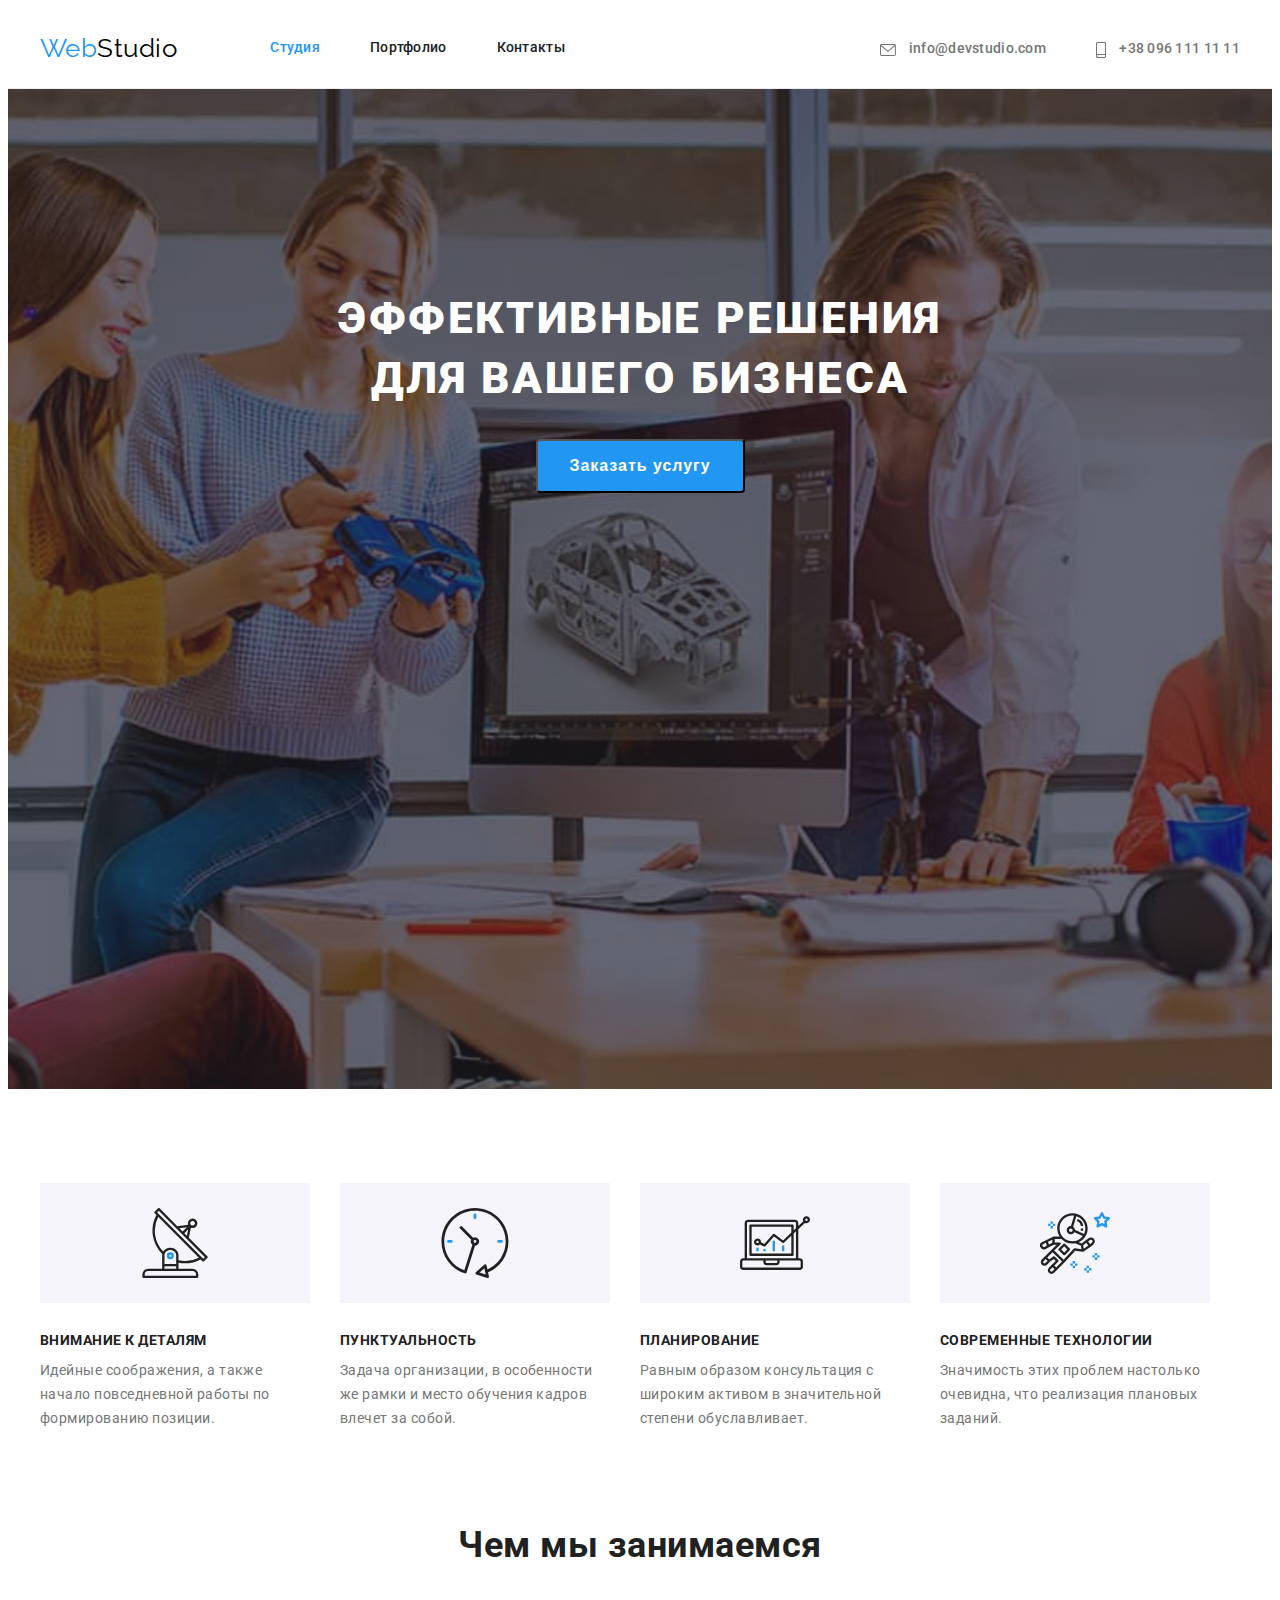
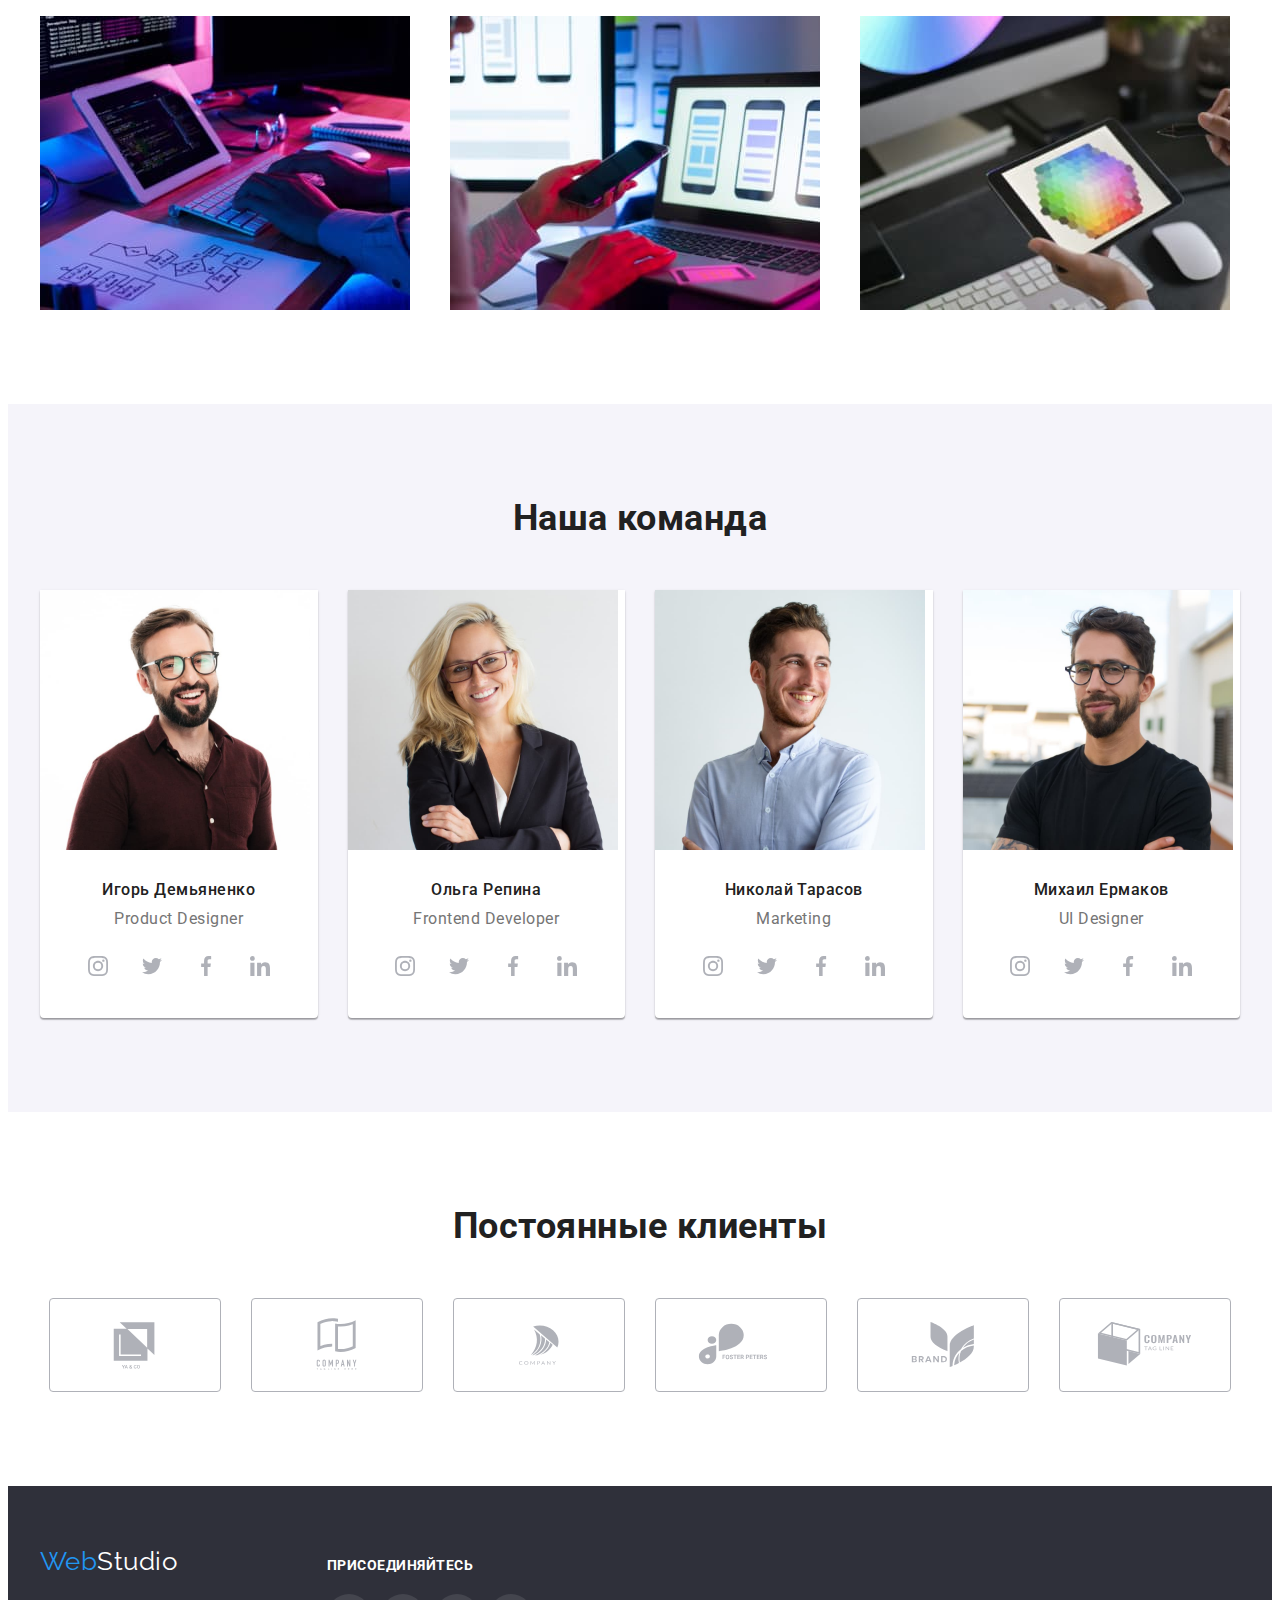
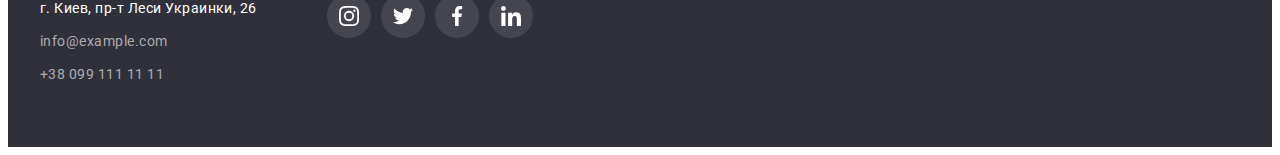
==== index.html @ 35ccf2a7 "Переносит работу 4" ====
<!DOCTYPE html>
<html lang="ru">
<head>
    <meta charset="UTF-8">
    <meta http-equiv="X-UA-Compatible" content="IE=edge">
    <meta name="viewport" content="width=device-width, initial-scale=1.0">
    <title>WebStudio</title>
    <link href="https://fonts.googleapis.com/css2?family=Raleway:wght@700&family=Roboto:wght@400;500;700;900&display=swap" rel="stylesheet">
    <link rel="stylesheet" href="https://cdnjs.cloudflare.com/ajax/libs/modern-normalize/1.1.0/modern-normalize.min.css"
        integrity="sha512-wpPYUAdjBVSE4KJnH1VR1HeZfpl1ub8YT/NKx4PuQ5NmX2tKuGu6U/JRp5y+Y8XG2tV+wKQpNHVUX03MfMFn9Q=="
        crossorigin="anonymous" referrerpolicy="no-referrer" />
    <link rel="stylesheet" href="./css/styles.css">
</head>
<body>
    <!-- ===========HEADER===========-->
    <header class="header-flex">
        <div class="container">
            <a href="./" class="header-logo link" lang="en">Web<span class="logo-firstly">Studio</span></a>
                <nav>
                    <ul class="header-list list">
                        <li class="header-item"><a href="./" class="link active">Студия</a></li>
                        <li class="header-item"><a href="./portfolio.html" class="link">Портфолио</a></li>
                        <li class="header-item"><a href="./" class="link">Контакты</a></li>
                    </ul>
                </nav>
                <ul class="contacts list">
                    <li class="contacts-item">
                        <a href="mailto:info@devstudio.com" class="link" lang="en">
                            <svg class="contacts-icon" width="16" height="12">
                                <use href="./images/icons.svg#icon-posht" >
                                </use>
                            </svg> info@devstudio.com</a></li>
                    <li class="contacts-item">
                        <a href="tel:+380961111111" class="link">
                            <svg class="contacts-icon" width="10" height="16">
                                <use href="./images/icons.svg#icon-smartphone">
                                </use>
                            </svg>
                        +38 096 111 11 11
                        </a>
                    </li>
                </ul>
        </div>
    </header>
    <!-- Main unique content -->
    <main>
        <!-- Hero section -->
        <section class="hero">
            <div class="container">
                <h1 class="hero-capt">Эффективные решения для вашего бизнеса</h1>
                <button type="button" class="btn">Заказать услугу</button>
            </div>
        </section>
        <!-- Section our advantage -->
        <section class="our-advantage">
            <div class="container">
            <h2 class="visually-hidden">Наши преимущества</h2>
                <ul class="advantage-list list">
                    <li class="list-item">
                        <div class="advantage-icon">
                            <svg width="70" height="70">
                                <use href="./images/icons.svg#icon-antenna"></use>
                            </svg>
                        </div>
                        <h3 class="item-caption">Внимание к деталям</h3>
                        <p class="item-text">Идейные соображения, а также начало повседневной работы по формированию позиции.</p>
                    </li>
                    <li class="list-item">
                        <div class="advantage-icon">
                            <svg width="70" height="70">
                                <use href="./images/icons.svg#icon-clock"></use>
                            </svg>
                        </div>
                        <h3 class="item-caption">Пунктуальность</h3>
                        <p class="item-text">Задача организации, в особенности же рамки и место обучения кадров влечет за собой.</p>
                    </li>
                    <li class="list-item">
                        <div class="advantage-icon">
                            <svg  width="70" height="70">
                                <use href="./images/icons.svg#icon-diagram"></use>
                            </svg>
                        </div>
                        <h3 class="item-caption">Планирование</h3>
                        <p class="item-text">Равным образом консультация с широким активом в значительной степени обуславливает.</p>
                    </li>
                    <li class="list-item">
                        <div class="advantage-icon">
                            <svg  width="70" height="70">
                                <use href="./images/icons.svg#icon-astronaut"></use>
                            </svg>
                        </div>
                        <h3 class="item-caption">Современные технологии</h3>
                        <p class="item-text">Значимость этих проблем настолько очевидна, что реализация плановых заданий.</p>
                    </li>
                </ul>
            </div>
        </section>
        <!-- What we do -->
        <section class="what-we-do">
            <div class="container">
                <h2 class="section-caption">Чем мы занимаемся</h2>
                <ul class="what-list list">
                    <li class="what-item"><img src="./images/what-we-do/box1.jpg" alt="hand on keyboard" width="370" class="img"></li>
                    <li class="what-item"><img src="./images/what-we-do/box2.jpg" alt="phone in hand" width="370"  class="img"></li>
                    <li class="what-item"><img src="./images/what-we-do/box3.jpg" alt="laptop in hand" width="370" class="img"></li>
                </ul>
            </div>
        </section>
        <!-- Our Team -->
        <section class="team">
            <div class="container">
                <h2 class="section-caption">Наша команда</h2>
                <ul class="team-list list">
                    <li class="item-team">
                        <img src="./images/our-team/img1.jpg" alt="man in glases" width="270" class="img">
                        <div class="team-padding">
                            <h3 class="team-caption">Игорь Демьяненко</h3>
                            <p class="team-text" lang="en">Product Designer</p>
                            <ul class="team-soc-list list">
                                <li class="team-soc-item">
                                    <a href="" class="team-soc-link link">
                                        <svg class="team-soc-icon" width="20" height="20">
                                            <use href="./images/icons.svg#icon-instagram"></use>
                                        </svg>
                                    </a>
                                </li>
                                <li class="team-soc-item">
                                    <a href="" class="team-soc-link link">
                                        <svg class="team-soc-icon" width="20" height="20">
                                            <use href="./images/icons.svg#icon-twitter"></use>
                                        </svg>
                                    </a>
                                </li>
                                <li class="team-soc-item">
                                    <a href="" class="team-soc-link link">
                                        <svg class="team-soc-icon" width="20" height="20">
                                            <use href="./images/icons.svg#icon-facebook"></use>
                                        </svg>
                                    </a>
                                </li>
                                <li class="team-soc-item">
                                    <a href="" class="team-soc-link link">
                                        <svg class="team-soc-icon" width="20" height="20">
                                            <use href="./images/icons.svg#icon-linkedin"></use>
                                        </svg>
                                    </a>
                                </li>
                            </ul>
                        </div>
                        
                    </li>
                    <li class="item-team">
                        <img src="./images/our-team/img2.jpg" alt="woman in glases" width="270"  class="img">
                        <div class="team-padding">
                            <h3 class="team-caption">Ольга Репина</h3>
                            <p class="team-text" lang="en">Frontend Developer</p>
                            <ul class="team-soc-list list">
                                <li class="team-soc-item">
                                    <a href="" class="team-soc-link link">
                                        <svg class="team-soc-icon" width="20" height="20">
                                            <use href="./images/icons.svg#icon-instagram"></use>
                                        </svg>
                                    </a>
                                </li>
                                <li class="team-soc-item">
                                    <a href="" class="team-soc-link link">
                                        <svg class="team-soc-icon" width="20" height="20">
                                            <use href="./images/icons.svg#icon-twitter"></use>
                                        </svg>
                                    </a>
                                </li>
                                <li class="team-soc-item">
                                    <a href="" class="team-soc-link link">
                                        <svg class="team-soc-icon" width="20" height="20">
                                            <use href="./images/icons.svg#icon-facebook"></use>
                                        </svg>
                                    </a>
                                </li>
                                <li class="team-soc-item">
                                    <a href="" class="team-soc-link link">
                                        <svg class="team-soc-icon" width="20" height="20">
                                            <use href="./images/icons.svg#icon-linkedin"></use>
                                        </svg>
                                    </a>
                                </li>
                            </ul>
                        </div>
                    </li>
                    <li class="item-team">
                        <img src="./images/our-team/img3.jpg" alt="man in shirt" width="270"  class="img">
                        <div class="team-padding">
                            <h3 class="team-caption">Николай Тарасов</h3>
                            <p class="team-text" lang="en">Marketing</p>
                            <ul class="team-soc-list list">
                                <li class="team-soc-item">
                                    <a href="" class="team-soc-link link">
                                        <svg class="team-soc-icon" width="20" height="20">
                                            <use href="./images/icons.svg#icon-instagram"></use>
                                        </svg>
                                    </a>
                                </li>
                                <li class="team-soc-item">
                                    <a href="" class="team-soc-link link">
                                        <svg class="team-soc-icon" width="20" height="20">
                                            <use href="./images/icons.svg#icon-twitter"></use>
                                        </svg>
                                    </a>
                                </li>
                                <li class="team-soc-item">
                                    <a href="" class="team-soc-link link">
                                        <svg class="team-soc-icon" width="20" height="20">
                                            <use href="./images/icons.svg#icon-facebook"></use>
                                        </svg>
                                    </a>
                                </li>
                                <li class="team-soc-item">
                                    <a href="" class="team-soc-link link">
                                        <svg class="team-soc-icon" width="20" height="20">
                                            <use href="./images/icons.svg#icon-linkedin"></use>
                                        </svg>
                                    </a>
                                </li>
                            </ul>
                        </div>
                    </li>
                    <li class="item-team">
                        <img src="./images/our-team/img4.jpg" alt="main in t-shirt" width="270"  class="img">
                        <div class="team-padding">
                            <h3 class="team-caption">Михаил Ермаков</h3>
                            <p  class="team-text" lang="en">UI Designer</p>
                            <ul class="team-soc-list list">
                                <li class="team-soc-item">
                                    <a href="" class="team-soc-link link">
                                        <svg class="team-soc-icon" width="20" height="20">
                                            <use href="./images/icons.svg#icon-instagram"></use>
                                        </svg>
                                    </a>
                                </li>
                                <li class="team-soc-item">
                                    <a href="" class="team-soc-link link">
                                        <svg class="team-soc-icon" width="20" height="20">
                                            <use href="./images/icons.svg#icon-twitter"></use>
                                        </svg>
                                    </a>
                                </li>
                                <li class="team-soc-item">
                                    <a href="" class="team-soc-link link">
                                        <svg class="team-soc-icon" width="20" height="20">
                                            <use href="./images/icons.svg#icon-facebook"></use>
                                        </svg>
                                    </a>
                                </li>
                                <li class="team-soc-item">
                                    <a href="" class="team-soc-link link">
                                        <svg class="team-soc-icon" width="20" height="20">
                                            <use href="./images/icons.svg#icon-linkedin"></use>
                                        </svg>
                                    </a>
                                </li>
                            </ul>
                        </div>
                    </li>
                </ul>
            </div>
        </section>
        <!-- Regular customers -->
        <section class="reg-clients">
            <div class="container">
                <h2 class="section-caption">Постоянные клиенты</h2>
                <ul class="clients-list list">
                    <li class="clients-item">
                        <a href="" class="clients-link link">
                            <svg class="clients-icon" width="106" height="60">
                                <use href="./images/icons.svg#icon-client-logo1"></use>
                            </svg>
                        </a>
                    </li>
                    <li class="clients-item">
                        <a href="" class="clients-link link">
                            <svg class="clients-icon" width="106" height="60">
                                <use href="./images/icons.svg#icon-client-logo2"></use>
                            </svg>
                        </a>
                    </li>
                    <li class="clients-item">
                        <a href="" class="clients-link link">
                            <svg class="clients-icon" width="106" height="60">
                                <use href="./images/icons.svg#icon-client-logo3"></use>
                            </svg>
                        </a>
                    </li>
                    <li class="clients-item">
                        <a href="" class="clients-link link">
                            <svg class="clients-icon" width="106" height="60">
                                <use href="./images/icons.svg#icon-client-logo4"></use>
                            </svg>
                        </a>
                    </li>
                    <li class="clients-item">
                        <a href="" class="clients-link link">
                            <svg class="clients-icon" width="106" height="60">
                                <use href="./images/icons.svg#icon-client-logo5"></use>
                            </svg>
                        </a>
                    </li>
                    <li class="clients-item">
                        <a href="" class="clients-link link">
                            <svg class="clients-icon" width="106" height="60">
                                <use href="./images/icons.svg#icon-client-logo6"></use>
                            </svg>
                        </a>
                    </li>
                </ul>
            </div>
        </section>
    </main>
    <!-- Footer -->
    <footer class="footer">
        <div class="container footer-flex">
            <div>
                <a href="./" class="footer-logo link" lang="en">Web<span class="logo-secondary">Studio</span></a>
                <address>    
                <ul class="list">
                    <li class="item-adress"><a href="https://goo.gl/maps/gdu9YAMxJbdQwpBC7" 
                    target="_blank" rel="noreferrer noopener nofollow" class="link">г. Киев, пр-т Леси Украинки, 26</a></li>
                    <li class="item-adress"><a href="mailto:info@example.com" class="link adress" lang="en">info@example.com</a></li>
                    <li class="item-adress"><a href="tel:+380991111111" class="link adress">+38 099 111 11 11</a></li>
                </ul>
                </address>
            </div>
            <div class="join">
                <h2 class="join-title">присоединяйтесь</h2>
                <ul class="join-list list">
                    <li class="join-item">
                        <a href="" class="join-link link">
                            <svg class="join-icon" width="20" height="20">
                                <use href="./images/icons.svg#icon-instagram"></use>
                            </svg>
                        </a>
                    </li>
                    <li class="join-item" >
                        <a href="" class="join-link link">
                            <svg class="join-icon" width="20" height="20">
                                <use href="./images/icons.svg#icon-twitter"></use>
                            </svg>
                        </a>
                    </li>
                    <li class="join-item">
                        <a href="" class="join-link link">
                            <svg class="join-icon" width="20" height="20">
                                <use href="./images/icons.svg#icon-facebook"></use>
                            </svg>
                        </a>
                    </li>
                    <li class="join-item">
                        <a href="" class="join-link link">
                            <svg class="join-icon" width="20" height="20">
                                <use href="./images/icons.svg#icon-linkedin"></use>
                            </svg>
                        </a>
                    </li>
                </ul>
            </div>
        </div>
    </footer>
</body>
</html>
---- css/styles.css ----
:root {
  --link-accent: #2196f3;
  --firstly-accent: #000000;
  --secondary-accent: #ffffff;
  --main-text: #212121;
  --secondary-text: #757575;
  --secondary-back: #2f303a;
  --hero-bg: #C4C4C4;
  --secbtn-color:#188ce8;
  --adress-color:rgba(255, 255, 255, 0.6);
  --bg-soc-link:rgba(255, 255, 255, 0.1);
  --border-accent:#ECECEC;
  --back-button:#f5f4fa;
  --sec-border-accent: #EEEEEE;
  --icon-color:#AFB1B8;
  --margin9:9px;
  --margin10:10px;
  --margin16:16px;
  --margin20:20px;
  --margin30:30px;
  --margin50:50px;
  --padding30:30px;
  --padding32:32px;
  --padding60:60px;
  --padding94:94px;
  --padding200:200px;
}

body {
  font-family: 'Roboto', sans-serif;
  letter-spacing: 0.03em;
}

/* Off style link */
.link {
  text-decoration: none;
}

/* Off style list */
.list {
  list-style-type: none;
}

/* margin-padding off */
h1,
h2,
h3,
h4,
h5,
h6,
p,
ul {
  margin: 0;
  padding: 0;
}

.container{
  width: 1200px;
  padding-left: 15px;
  padding-right: 15px;
  margin-left: auto;
  margin-right: auto;
  /* outline: 2px solid tomato; */
}


/* ===========HEADER=========== */
.header-flex{
  border-bottom: 1px solid var(--border-accent);
}

.header-flex .container {
  display: flex;
  align-items: center;
}

/* Logo */
.header-logo {
  margin-right: 93px;
}

.header-logo,
.footer-logo {
  color: var(--link-accent);

  font-family: 'Raleway', sans-serif;
  font-size: 26px;
  line-height: 1.19;
}

/* Logo accent */
.logo-firstly {
  color: var(--firstly-accent);

}

/* Menu nav */
.header-list {
  display: flex;
}

.header-item:not(:last-child) {
  margin-right: var(--margin50);
}

.header-list .link {
  color: var(--main-text);

  font-weight: 500;
  font-size: 14px;
  line-height: 1.14;
  letter-spacing: 0.02em;

  display: block;
  padding-top: var(--padding32);
  padding-bottom: var(--padding32);
}


/* Contacts */
.contacts{
  display: flex;
  margin-left: auto;
  align-items: center;
  }

.contacts-item:not(:last-child){
  margin-right: var(--margin50);
}

.contacts .link {
  color: var(--secondary-text);

  font-weight: 500;
  font-size: 14px;
  line-height: 1.14;
  letter-spacing: 0.02em;

  padding-top: var(--padding32);
  padding-bottom: var(--padding32);
}

.contacts-icon{
  margin-right: var(--margin10);
  fill: currentColor;
  vertical-align: middle;
}

/*Active */
.link.active {
  color: var(--link-accent);
}

.header-list .link:hover,
.header-list .link:focus,
.contacts .link:hover,
.contacts .link:focus {
  color: var(--link-accent);
}

/* ===========HERO=========== */

.hero {
  max-width: 1600px;
  height: 600px;
  background-color: var(--hero-bg);
  background-image: linear-gradient( 
    rgba(47, 48, 58, 0.4), 
    rgba(47, 48, 58, 0.4)),
    url(../images/hero-bg.jpg);
  background-repeat: no-repeat;
  background-position: center;
  background-size: cover;

  margin-right: auto;
  margin-left: auto;
  padding-top: var(--padding200);
  padding-bottom: var(--padding200);

  text-align: center;
}

.hero-capt {
  
  color: var(--secondary-accent);

  font-weight: 900;
  font-size: 44px;
  line-height: 1.36;
  letter-spacing: 0.06em;
  text-transform: uppercase;

  max-width: 700px;
  margin-right: auto;
  margin-bottom: var(--margin30);
  margin-left: auto;
}

/* Button */
.btn {
  background: var(--link-accent);
  color: var(--secondary-accent);

  font-weight: 700;
  font-size: 16px;
  line-height: 1.87;
  letter-spacing: 0.06em;
  cursor: pointer;

  border-radius: 4px;
  padding: 10px var(--padding32);
  min-width: 200px;
}

.btn:hover,
.btn:focus {
  background-color: var(--secbtn-color);
}

/* =========Section our advantage========== */

.our-advantage{
  padding-top: var(--padding94);
}

/*cant see */
.visually-hidden {
  position: absolute;
  white-space: nowrap;
  width: 1px;
  height: 1px;
  overflow: hidden;
  border: 0;
  padding: 0;
  clip: rect(0 0 0 0);
  clip-path: inset(50%);
  margin: -1px;
}

.advantage-list{
display: flex;
}

.list-item:not(:last-child){
  margin-right: var(--padding30);
}

.advantage-icon{
  width: 270px;
  height: 120px;
  background-color: var(--back-button);
  display: flex;
  justify-content: center;
  align-items: center;
}

.item-caption{
  color: var(--main-text);

  font-size: 14px;
  line-height: 1.14;
  text-transform: uppercase;
  margin-top: var(--margin30);
  margin-bottom: var(--margin10);
}

.item-text {
  color: var(--secondary-text);

  font-size: 14px;
  font-weight: 400;
  line-height: 1.71;

  max-width: 270px;
}

/* =============What we do=================== */

.what-we-do{
  padding-top: var(--padding94);
  padding-bottom: var(--padding94);
}

.section-caption {
  color: var(--main-text);

  font-size: 36px;
  line-height: 1.16;
  text-align: center;

  margin-bottom: var(--margin50);
}

.what-list{
  display: flex;
  margin-right: calc(-1 * var(--padding30));
}

.what-item{
  flex-basis: calc(100% / 3 - var(--padding30));
  margin-right: var(--padding30);
}

.img{
  display: block;
  max-width: 100%;
  height: auto;
}

/* ==========Section our team ===================*/

.team {
  background-color: var(--back-button);
  padding-top: var(--padding94);
  padding-bottom: var(--padding94);
}

.team-list{
  display: flex;
  margin-right: calc(-1 * var(--padding30));
}

.item-team{
  flex-basis: calc(100% / 4 - var(--padding30));
  margin-right: var(--padding30);
  width: 270px;
  height: 428px;
  background-color: var(--secondary-accent);
  border-radius: 0px 0px 4px 4px;
  box-shadow: 0px 1px 3px rgba(0, 0, 0, 0.12),
  0px 1px 1px rgba(0, 0, 0, 0.14),
  0px 2px 1px rgba(0, 0, 0, 0.2);
}

.team-padding{
  text-align: center;
  padding: var(--padding30);

}

.team-caption {
  color: var(--main-text);

  font-weight: 500;
  font-size: 16px;
  line-height: 1.19;

  margin-bottom: var(--margin10);
}

.team-text {
  color: var(--secondary-text);

  font-weight: 400;
  font-size: 16px;
  line-height: 1.19;

  margin-bottom: var(--margin16);
}

.team-soc-list{
  display: flex;
  justify-content: center;
}

.team-soc-item + .team-soc-item{
  margin-left: var(--margin10);
}

.team-soc-link{
  width: 44px;
  height: 44px;
  background-color: var(--secondary-accent);
  border-radius: 50%;
  display: flex;
  justify-content: center;
  align-items: center;
  fill:var(--icon-color);
}

.team-soc-link:hover,
.team-soc-link:focus{
  background-color: var(--link-accent);
  fill: var(--secondary-accent);
}

/* ============Regular customers===========*/

.reg-clients{
  background-color: var(--secondary-accent);
  padding-top: var(--padding94);
  padding-bottom: var(--padding94);
}

.clients-list{
  display: flex;
  justify-content: center;
}

.clients-item + .clients-item{
  margin-left: var(--margin30);
}

.clients-link{
  width: 170px;
  height: 92px;
  border: 1px solid var(--icon-color);
  border-radius: 4px;
  display: flex;
  justify-content: center;
  align-items: center;
  fill: var(--icon-color);
}

.clients-link:hover{
  fill: var(--link-accent);
  border: 1px solid var(--link-accent);
}

/* =============FOOTER====================== */

.footer {
  background-color: var(--secondary-back);
  padding-top: var(--padding60);
  padding-bottom: var(--padding60);
}

.footer-flex{
  display: flex;
  align-items: baseline;
}

.footer-logo{
display: block;
margin-bottom: var(--margin20);
}

.logo-secondary {
  color: var(--secondary-accent);
}

.item-adress:not(:last-child){
  margin-bottom: var(--margin9);
}

.item-adress .link {
  color: var(--secondary-accent);

  font-style: normal;
  font-weight: 400;
  font-size: 14px;
  line-height: 1.71;

  display: block;
}

.link.adress {
  color: var(--adress-color);
}

.link.adress:hover,
.link.adress:focus,
.item-adress .link:hover,
.item-adress .link:focus {
  color: var(--link-accent);
}

.join{
  margin-left: 70px;
}

.join-title{
  font-size: 14px;
  line-height: 1.14;
  text-transform: uppercase;
  
  color: var(--secondary-accent);
  margin-bottom: var(--margin20) ;
}

.join-list{
  display: flex;
  justify-content: center;
  align-items: center;
}

.join-item + .join-item{
  margin-left: var(--margin10);
}

.join-link{
  width: 44px;
  height: 44px;
  background-color: var(--bg-soc-link);
  border-radius: 50%;
  display: flex;
  justify-content: center;
  align-items: center;
  fill: var(--secondary-accent);
}

.join-link:hover,
.join-link:focus{
background-color: var(--link-accent);
}

/* ==========Portfolio =================*/

.our-works{
  padding-top: var(--padding94);
  padding-bottom: var(--padding94);
}

.works-list{
  display: flex;
  margin-bottom: var(--margin50);
  justify-content: center;
}

.works-item:not(:last-child){
  margin-right: 8px;
}

.item-btn {
  background: var(--back-button);
  color: var(--main-text);

  font-weight: 500;
  font-size: 16px;
  line-height: 1.62;
  letter-spacing: 0.03em;
  cursor: pointer;

  padding-top: 6px;
  padding-right: 22px;
  padding-bottom: 6px;
  padding-left: 22px;
  border-radius: 4px;
  border: var(--back-button);
}

.item-btn:hover,
.item-btn:focus {
  background: var(--link-accent);
  color: var(--secondary-accent);
  box-shadow: 0px 3px 1px rgba(0, 0, 0, 0.1),
  0px 1px 2px rgba(0, 0, 0, 0.08),
  0px 2px 2px rgba(0, 0, 0, 0.12);
}

.gallery{
  display: flex;
  flex-wrap: wrap;
  margin-right: calc(-1 * var(--padding30));
  margin-bottom: calc(-1 * var(--padding30));
}

.gallery-item{
  flex-basis: calc(100% / 3 - var(--padding30));
  margin-right: var(--padding30);
  margin-bottom: var(--padding30);
}


.gallery-link:hover,
.gallery-link:focus{
display: block;
box-shadow: 0px 1px 1px rgba(0, 0, 0, 0.12),
0px 4px 4px rgba(0, 0, 0, 0.06),
1px 4px 6px rgba(0, 0, 0, 0.16);
}

.gallery-ptext{
  padding-top: 20px;
  padding-right: 24px;
  padding-bottom: 20px;
  padding-left: 24px;
  border-right: 1px solid var(--sec-border-accent);
  border-bottom: 1px solid var(--sec-border-accent);
  border-left: 1px solid var(--sec-border-accent);

}

.gallery-capt {
  color: var(--main-text);

  font-weight: 700;
  font-size: 18px;
  line-height: 2;
  letter-spacing: 0.06em;

  margin-bottom: 4px;
}
.gallery-text {
  color: var(--secondary-text);

  font-weight: 400;
  font-size: 16px;
  line-height: 1.87;
}
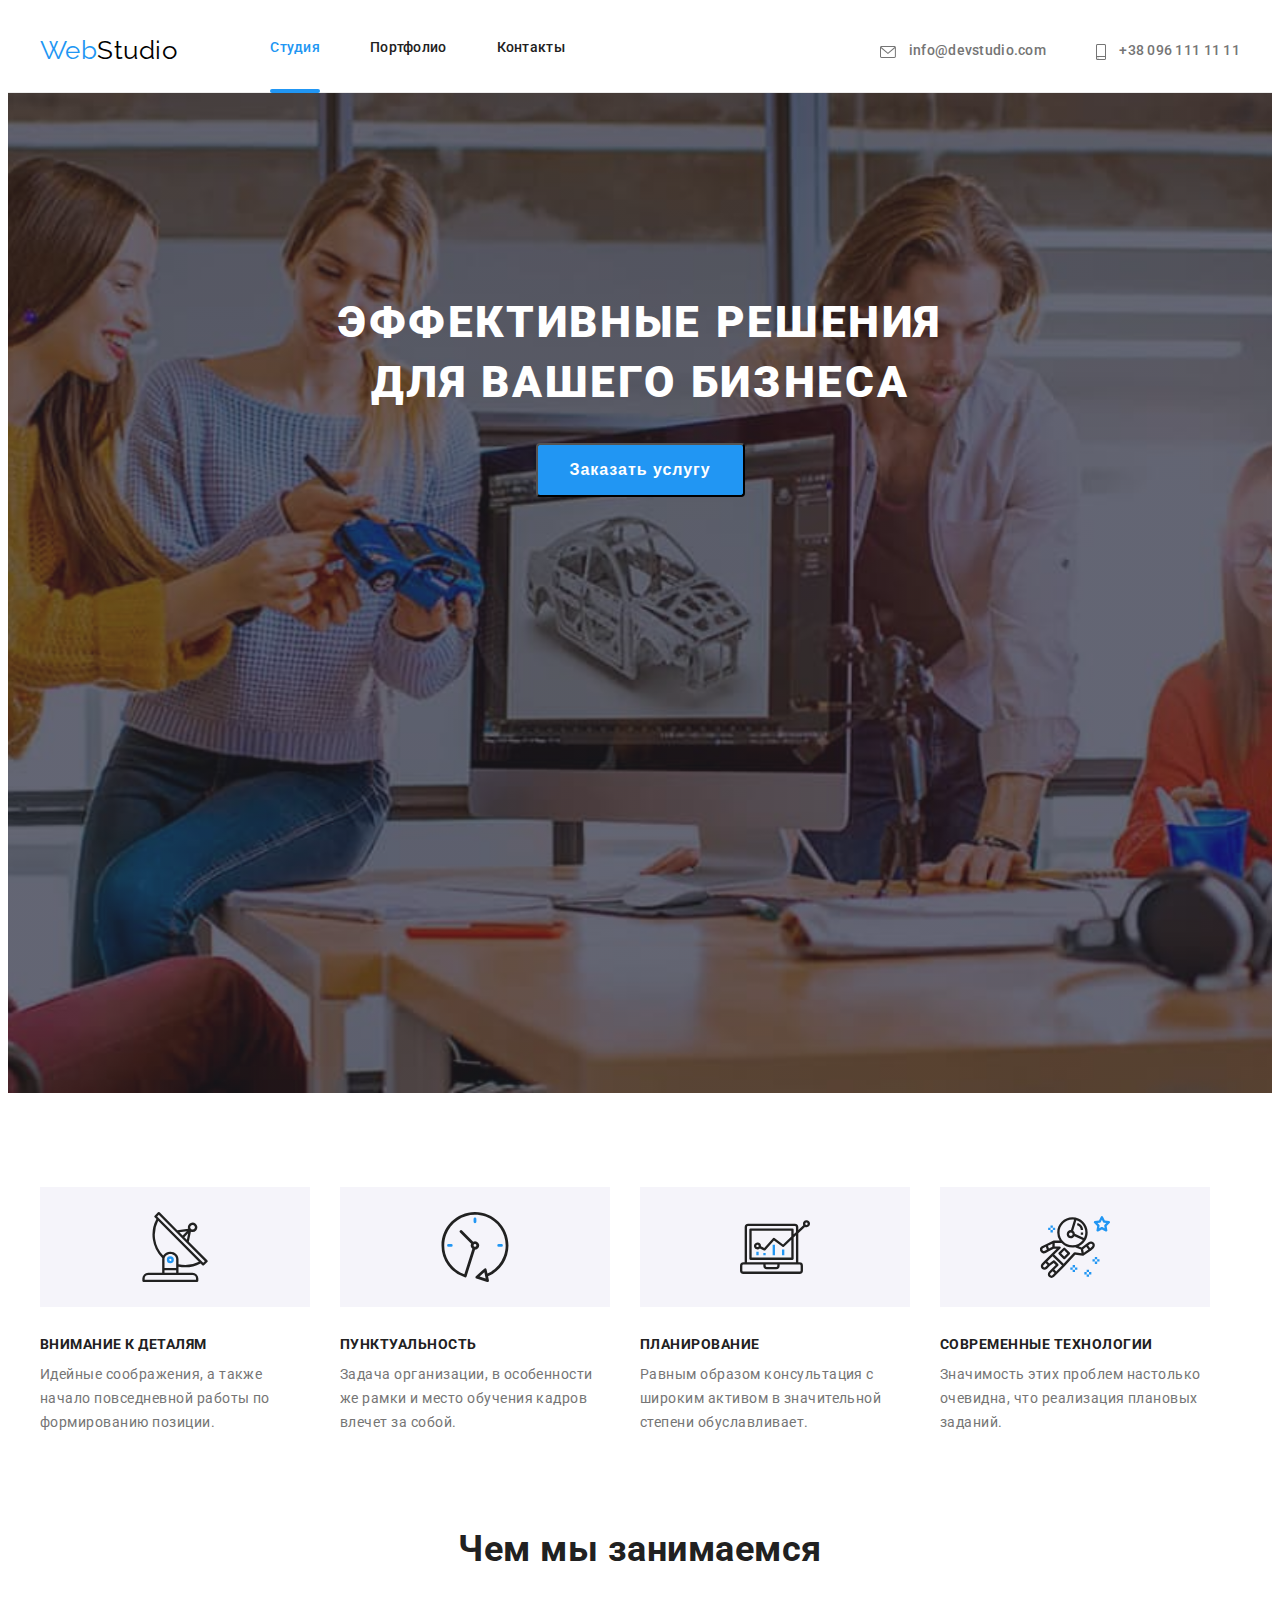
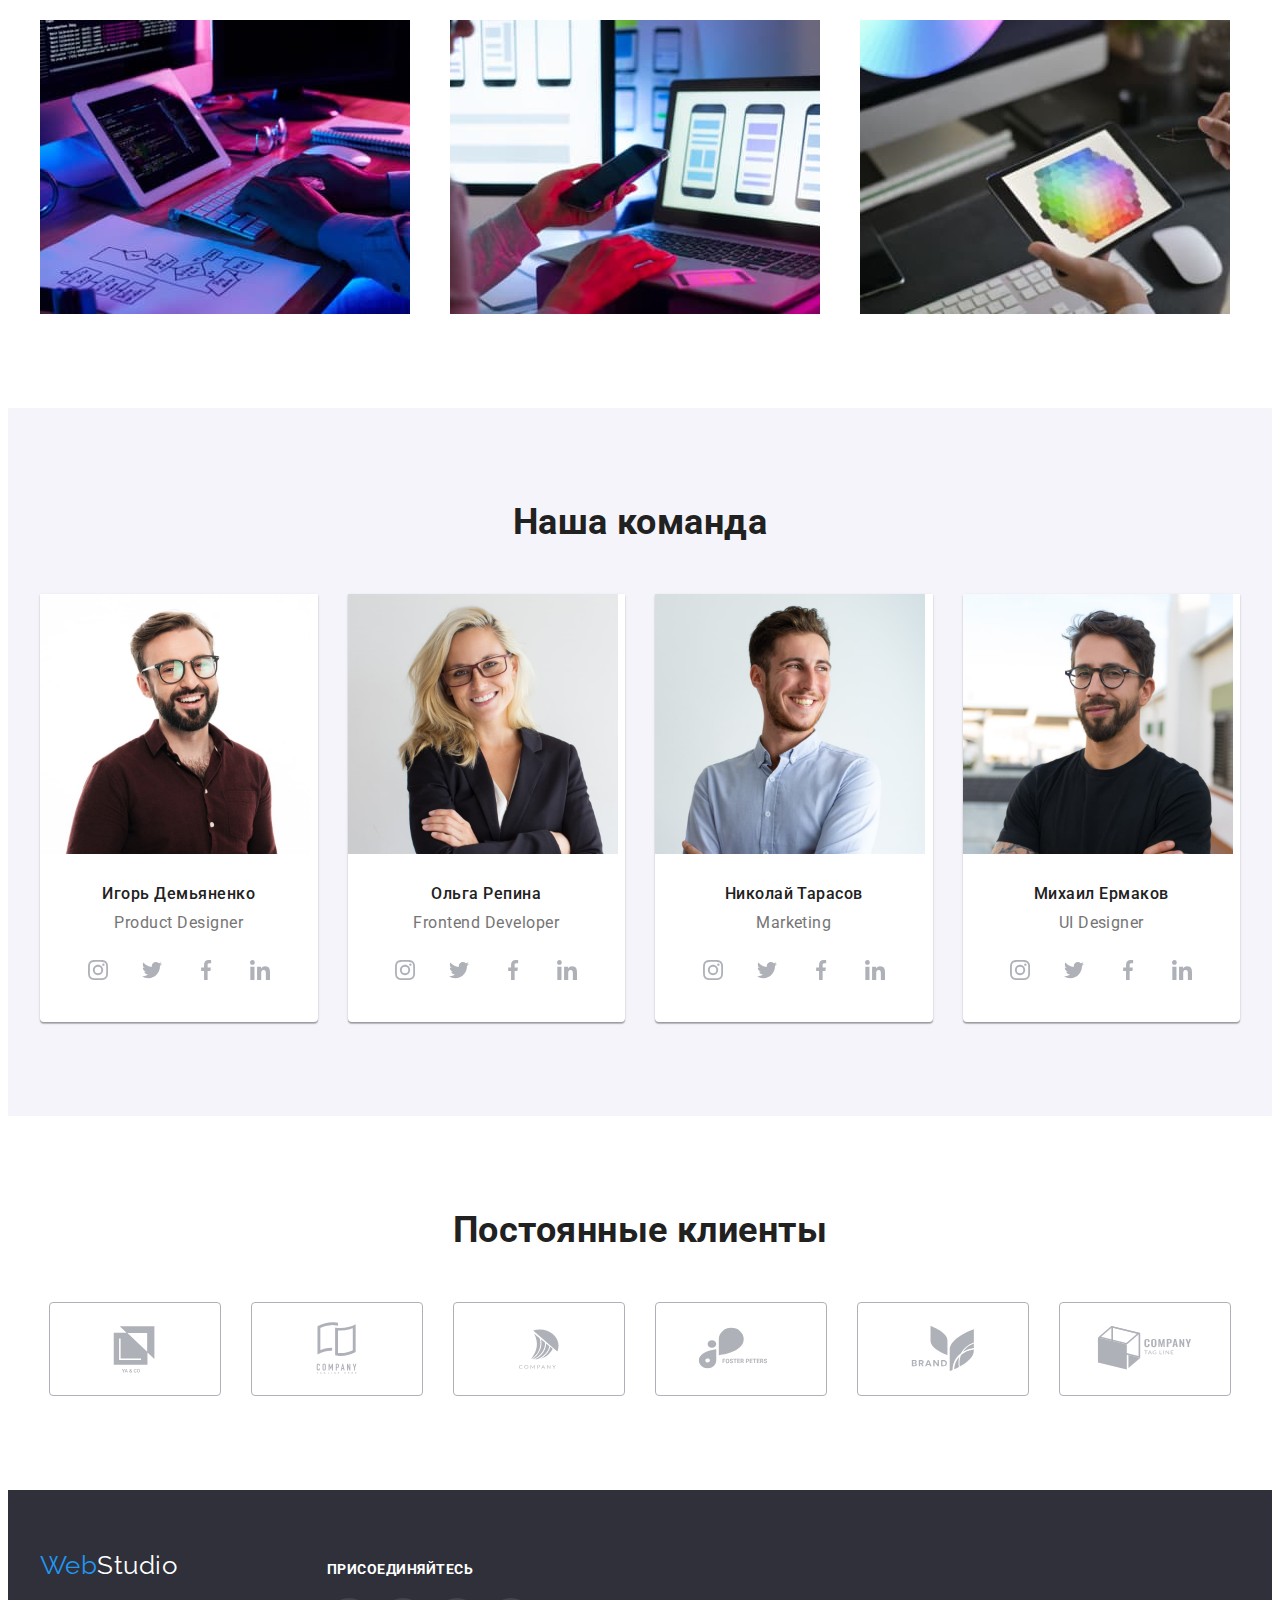
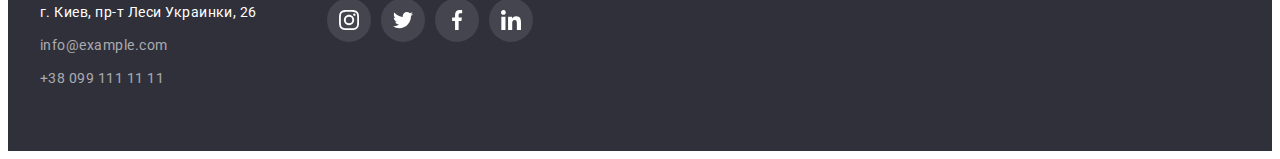
==== commit 0575e0e5: "Добавляет модалку" ====
--- a/index.html
+++ b/index.html
@@ -48,7 +48,7 @@
         <section class="hero">
             <div class="container">
                 <h1 class="hero-capt">Эффективные решения для вашего бизнеса</h1>
-                <button type="button" class="btn">Заказать услугу</button>
+                <button type="button" class="btn" data-modal-open>Заказать услугу</button>
             </div>
         </section>
         <!-- Section our advantage -->
@@ -363,5 +363,12 @@
             </div>
         </div>
     </footer>
+    <div class="backdrop is-hidden" data-modal>
+        <div class="modal">
+            <svg class="modal-icon-close" width="18" height="18" data-modal-close>
+                <use href="./images/icons.svg#icon-close"></use>
+            </svg></div>
+    </div>
+    <script src="./js/modal.js"></script>
 </body>
 </html>
--- a/css/styles.css
+++ b/css/styles.css
@@ -9,6 +9,8 @@
   --secbtn-color:#188ce8;
   --adress-color:rgba(255, 255, 255, 0.6);
   --bg-soc-link:rgba(255, 255, 255, 0.1);
+  --bg-modal: rgba(0, 0, 0, 0.2);
+  --bg-modal-sec:rgba(0, 0, 0, 0.1);
   --border-accent:#ECECEC;
   --back-button:#f5f4fa;
   --sec-border-accent: #EEEEEE;
@@ -151,6 +153,17 @@
   color: var(--link-accent);
 }
 
+.active::after{
+  content: '';
+  display: block;
+  position: relative;
+  bottom: -33px;
+  height: 4px;
+  border-radius: 2px;
+  background-color: var(--link-accent);
+}
+
+
 .header-list .link:hover,
 .header-list .link:focus,
 .contacts .link:hover,
@@ -598,3 +611,41 @@
   font-size: 16px;
   line-height: 1.87;
 }
+/* ==========MODAL=WINDOW========== */
+.backdrop{
+  position: fixed;
+  top: 0;
+  width: 100vw;
+  height: 1024px;
+  background: var(--bg-modal);
+}
+
+.modal{
+  position: absolute;
+  top: 50%;
+  left: 50%;
+  transform: translate(-50%,-50%);
+  width: 528px;
+  min-height: 581px;
+  background-color: var(--secondary-accent);
+  box-shadow: 0px 1px 3px rgba(0, 0, 0, 0.12),
+  0px 1px 1px rgba(0, 0, 0, 0.14),
+  0px 2px 1px rgba(0, 0, 0, 0.2);
+  border-radius: 4px;
+}
+
+.modal-icon-close{
+  position: absolute;
+  top: 8px;
+  right: 8px;
+  border: 1px solid var(--bg-modal-sec);
+  border-radius: 50%;
+  width: 30px;
+  height: 30px;
+  cursor: pointer;
+}
+.is-hidden{
+  opacity: 0;
+  pointer-events: none;
+  visibility: hidden;
+}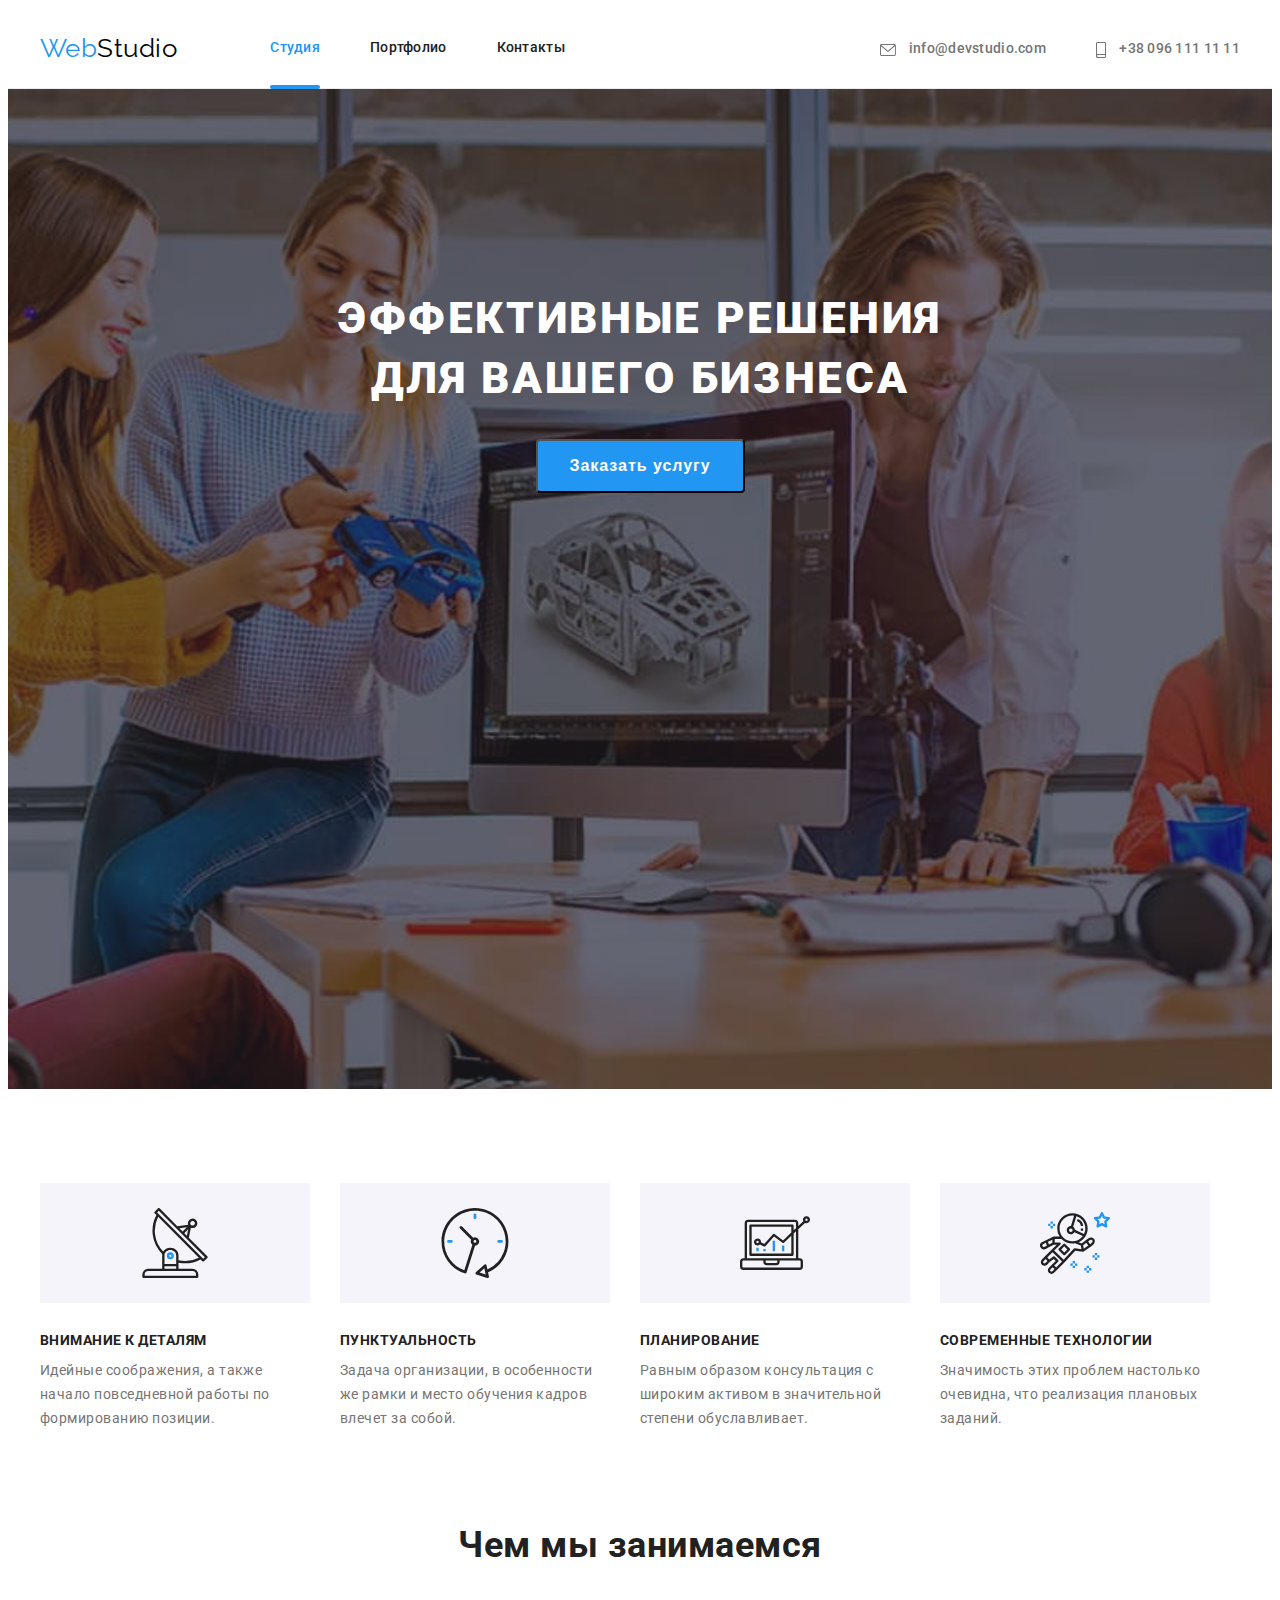
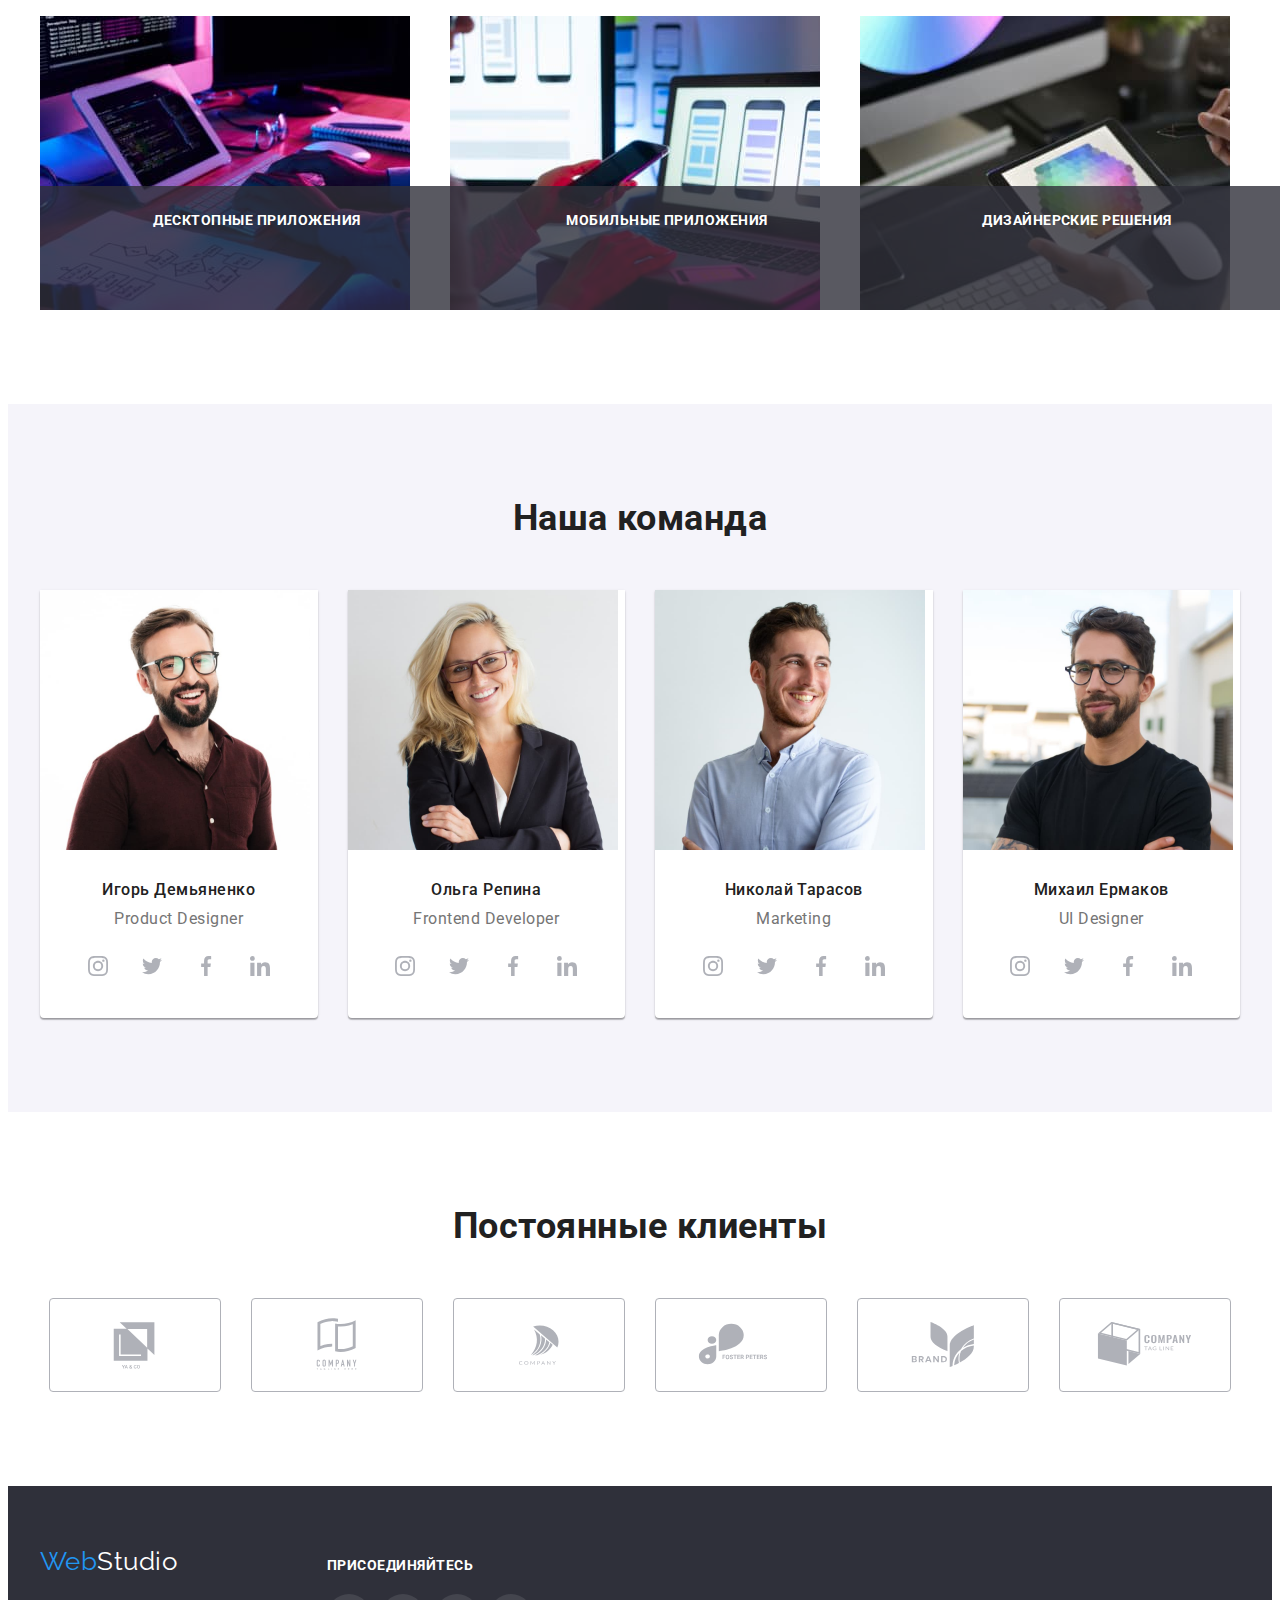
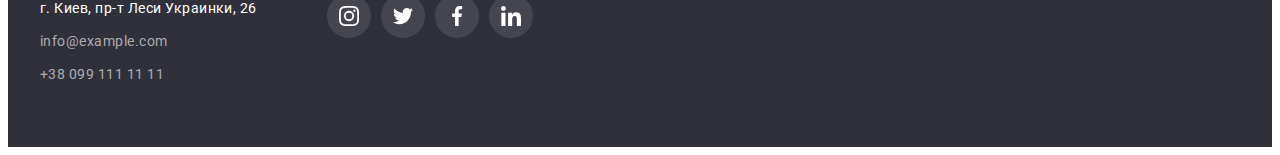
==== commit 9a512c4a: "Добавляет анимации" ====
--- a/index.html
+++ b/index.html
@@ -100,9 +100,18 @@
             <div class="container">
                 <h2 class="section-caption">Чем мы занимаемся</h2>
                 <ul class="what-list list">
-                    <li class="what-item"><img src="./images/what-we-do/box1.jpg" alt="hand on keyboard" width="370" class="img"></li>
-                    <li class="what-item"><img src="./images/what-we-do/box2.jpg" alt="phone in hand" width="370"  class="img"></li>
-                    <li class="what-item"><img src="./images/what-we-do/box3.jpg" alt="laptop in hand" width="370" class="img"></li>
+                    <li class="what-item">
+                        <img src="./images/what-we-do/box1.jpg" alt="hand on keyboard" width="370" class="img">
+                        <p class="what-text">Десктопные приложения</p>
+                    </li>
+                    <li class="what-item">
+                        <img src="./images/what-we-do/box2.jpg" alt="phone in hand" width="370"  class="img">
+                        <p class="what-text">Мобильные приложения</p>
+                    </li>
+                    <li class="what-item">
+                        <img src="./images/what-we-do/box3.jpg" alt="laptop in hand" width="370" class="img">
+                        <p class="what-text">Дизайнерские решения</p>
+                    </li>
                 </ul>
             </div>
         </section>
@@ -365,9 +374,12 @@
     </footer>
     <div class="backdrop is-hidden" data-modal>
         <div class="modal">
-            <svg class="modal-icon-close" width="18" height="18" data-modal-close>
-                <use href="./images/icons.svg#icon-close"></use>
-            </svg></div>
+            <button type="button" class="modal-icon-close">
+                <svg width="18" height="18" data-modal-close>
+                    <use href="./images/icons.svg#icon-close"></use>
+                </svg>
+            </button>
+        </div>
     </div>
     <script src="./js/modal.js"></script>
 </body>
--- a/css/styles.css
+++ b/css/styles.css
@@ -15,6 +15,8 @@
   --back-button:#f5f4fa;
   --sec-border-accent: #EEEEEE;
   --icon-color:#AFB1B8;
+  --what-bg:rgba(47, 48, 58, 0.8);
+  --portfolio-bg:rgba(33, 150, 243, 0.9);
   --margin9:9px;
   --margin10:10px;
   --margin16:16px;
@@ -26,6 +28,8 @@
   --padding60:60px;
   --padding94:94px;
   --padding200:200px;
+  --duration250ms: 250ms;
+  --time-function:cubic-bezier(0.4, 0, 0.2, 1);
 }
 
 body {
@@ -106,16 +110,18 @@
 }
 
 .header-list .link {
-  color: var(--main-text);
+  transition: color var(--duration250ms) var(--time-function);
+
+  display: block;
+  padding-top: var(--padding32);
+  padding-bottom: var(--padding32);
 
   font-weight: 500;
   font-size: 14px;
   line-height: 1.14;
   letter-spacing: 0.02em;
 
-  display: block;
-  padding-top: var(--padding32);
-  padding-bottom: var(--padding32);
+  color: var(--main-text);
 }
 
 
@@ -131,15 +137,17 @@
 }
 
 .contacts .link {
-  color: var(--secondary-text);
+  transition: color var(--duration250ms) var(--time-function);
+
+  padding-top: var(--padding32);
+  padding-bottom: var(--padding32);
 
   font-weight: 500;
   font-size: 14px;
   line-height: 1.14;
   letter-spacing: 0.02em;
 
-  padding-top: var(--padding32);
-  padding-bottom: var(--padding32);
+  color: var(--secondary-text);
 }
 
 .contacts-icon{
@@ -151,15 +159,19 @@
 /*Active */
 .link.active {
   color: var(--link-accent);
+  position: relative;
 }
 
 .active::after{
   content: '';
-  display: block;
-  position: relative;
-  bottom: -33px;
+  position: absolute;
+  bottom: -1px;
+  left: 0;
+
+  width: 100%;
   height: 4px;
   border-radius: 2px;
+
   background-color: var(--link-accent);
 }
 
@@ -194,8 +206,10 @@
 }
 
 .hero-capt {
-  
-  color: var(--secondary-accent);
+  max-width: 700px;
+  margin-right: auto;
+  margin-bottom: var(--margin30);
+  margin-left: auto;
 
   font-weight: 900;
   font-size: 44px;
@@ -203,26 +217,25 @@
   letter-spacing: 0.06em;
   text-transform: uppercase;
 
-  max-width: 700px;
-  margin-right: auto;
-  margin-bottom: var(--margin30);
-  margin-left: auto;
+  color: var(--secondary-accent);
 }
 
 /* Button */
 .btn {
-  background: var(--link-accent);
-  color: var(--secondary-accent);
-
+  transition: background-color var(--duration250ms) var(--time-function);
+
+  border-radius: 4px;
+  padding: 10px var(--padding32);
+  min-width: 200px;
+  
   font-weight: 700;
   font-size: 16px;
   line-height: 1.87;
   letter-spacing: 0.06em;
   cursor: pointer;
 
-  border-radius: 4px;
-  padding: 10px var(--padding32);
-  min-width: 200px;
+  background-color: var(--link-accent);
+  color: var(--secondary-accent);
 }
 
 .btn:hover,
@@ -259,32 +272,35 @@
 }
 
 .advantage-icon{
+  display: flex;
+  justify-content: center;
+  align-items: center;
+
   width: 270px;
   height: 120px;
+
   background-color: var(--back-button);
-  display: flex;
-  justify-content: center;
-  align-items: center;
 }
 
 .item-caption{
-  color: var(--main-text);
+  margin-top: var(--margin30);
+  margin-bottom: var(--margin10);
 
   font-size: 14px;
   line-height: 1.14;
   text-transform: uppercase;
-  margin-top: var(--margin30);
-  margin-bottom: var(--margin10);
+
+  color: var(--main-text);
 }
 
 .item-text {
-  color: var(--secondary-text);
+  max-width: 270px;
 
   font-size: 14px;
   font-weight: 400;
   line-height: 1.71;
 
-  max-width: 270px;
+  color: var(--secondary-text);
 }
 
 /* =============What we do=================== */
@@ -295,13 +311,13 @@
 }
 
 .section-caption {
-  color: var(--main-text);
+  margin-bottom: var(--margin50);
 
   font-size: 36px;
   line-height: 1.16;
   text-align: center;
 
-  margin-bottom: var(--margin50);
+  color: var(--main-text);
 }
 
 .what-list{
@@ -310,6 +326,8 @@
 }
 
 .what-item{
+  position: relative;
+  
   flex-basis: calc(100% / 3 - var(--padding30));
   margin-right: var(--padding30);
 }
@@ -318,6 +336,24 @@
   display: block;
   max-width: 100%;
   height: auto;
+}
+
+.what-text{
+  position: absolute;
+  bottom: 0;
+
+  width: 100%;
+  height: 70px;
+  padding: 27px;
+
+  font-weight: 700;
+  font-size: 14px;
+  line-height: 1.14;
+  text-align: center;
+  text-transform: uppercase;
+
+  background-color: var(--what-bg);
+  color: var(--secondary-accent);
 }
 
 /* ==========Section our team ===================*/
@@ -381,6 +417,9 @@
 }
 
 .team-soc-link{
+  transition: background-color var(--duration250ms) var(--time-function), 
+  fill var(--duration250ms) var(--time-function);
+
   width: 44px;
   height: 44px;
   background-color: var(--secondary-accent);
@@ -415,6 +454,9 @@
 }
 
 .clients-link{
+  transition: fill var(--duration250ms) var(--time-function),
+  border var(--duration250ms) var(--time-function);
+
   width: 170px;
   height: 92px;
   border: 1px solid var(--icon-color);
@@ -457,17 +499,20 @@
 }
 
 .item-adress .link {
-  color: var(--secondary-accent);
+  transition: color var(--duration250ms) var(--time-function);
+
+  display: block;
 
   font-style: normal;
   font-weight: 400;
   font-size: 14px;
   line-height: 1.71;
 
-  display: block;
+  color: var(--secondary-accent);
 }
 
 .link.adress {
+  transition: color var(--duration250ms) var(--time-function);
   color: var(--adress-color);
 }
 
@@ -502,6 +547,8 @@
 }
 
 .join-link{
+  transition: background-color var(--duration250ms) var(--time-function);
+
   width: 44px;
   height: 44px;
   background-color: var(--bg-soc-link);
@@ -535,14 +582,9 @@
 }
 
 .item-btn {
-  background: var(--back-button);
-  color: var(--main-text);
-
-  font-weight: 500;
-  font-size: 16px;
-  line-height: 1.62;
-  letter-spacing: 0.03em;
-  cursor: pointer;
+  transition: background var(--duration250ms) var(--time-function),
+  color var(--duration250ms) var(--time-function),
+  box-shadow var(--duration250ms) var(--time-function);
 
   padding-top: 6px;
   padding-right: 22px;
@@ -550,6 +592,15 @@
   padding-left: 22px;
   border-radius: 4px;
   border: var(--back-button);
+
+  font-weight: 500;
+  font-size: 16px;
+  line-height: 1.62;
+  letter-spacing: 0.03em;
+  cursor: pointer;
+
+  background: var(--back-button);
+  color: var(--main-text);
 }
 
 .item-btn:hover,
@@ -574,6 +625,9 @@
   margin-bottom: var(--padding30);
 }
 
+.gallery-link{
+  transition: box-shadow var(--duration250ms) var(--time-function);
+}
 
 .gallery-link:hover,
 .gallery-link:focus{
@@ -582,6 +636,37 @@
 0px 4px 4px rgba(0, 0, 0, 0.06),
 1px 4px 6px rgba(0, 0, 0, 0.16);
 }
+
+.gallery-wrap{
+  position: relative;
+  overflow: hidden;
+}
+
+.gallery-wrap:hover .gallery-cover-text,
+.gallery-wrap:focus .gallery-cover-text {
+  transform: translateY(0);
+}
+
+.gallery-cover-text{
+  transform: translateY(100%);
+  transition: transform var(--duration250ms) var(--time-function);
+  position: absolute;
+  top: 0;
+  left: 0;
+
+  padding-top: 63px;
+  padding-right: 24px;
+  padding-bottom: 63px;
+  padding-left: 24px;
+
+  font-weight: 400;
+  font-size: 18px;
+  line-height: 1.56;
+
+  background-color: var(--portfolio-bg);
+  color: var(--secondary-accent);
+}
+
 
 .gallery-ptext{
   padding-top: 20px;
@@ -615,16 +700,26 @@
 .backdrop{
   position: fixed;
   top: 0;
-  width: 100vw;
-  height: 1024px;
+  width: 100%;
+  height: 100%;
   background: var(--bg-modal);
+  transition: opacity 500ms,
+  visibility 500ms,
+  transform 500ms;
+}
+
+.backdrop.is-hidden .modal{
+  top: 50%;
+  left: 50%;
+  transform: rotateY(180deg) rotateX(0) translate(-50%, -50%) scale(0.3);
 }
 
 .modal{
   position: absolute;
   top: 50%;
   left: 50%;
-  transform: translate(-50%,-50%);
+  transform: rotateY(360deg) rotateX(360deg) translate(-50%,-50%) scale(1);
+  transition: transform 500ms;
   width: 528px;
   min-height: 581px;
   background-color: var(--secondary-accent);
@@ -638,12 +733,15 @@
   position: absolute;
   top: 8px;
   right: 8px;
+  width: 30px;
+  height: 30px;
+  padding: 5px;
   border: 1px solid var(--bg-modal-sec);
   border-radius: 50%;
-  width: 30px;
-  height: 30px;
   cursor: pointer;
-}
+  background-color: transparent;
+}
+
 .is-hidden{
   opacity: 0;
   pointer-events: none;
